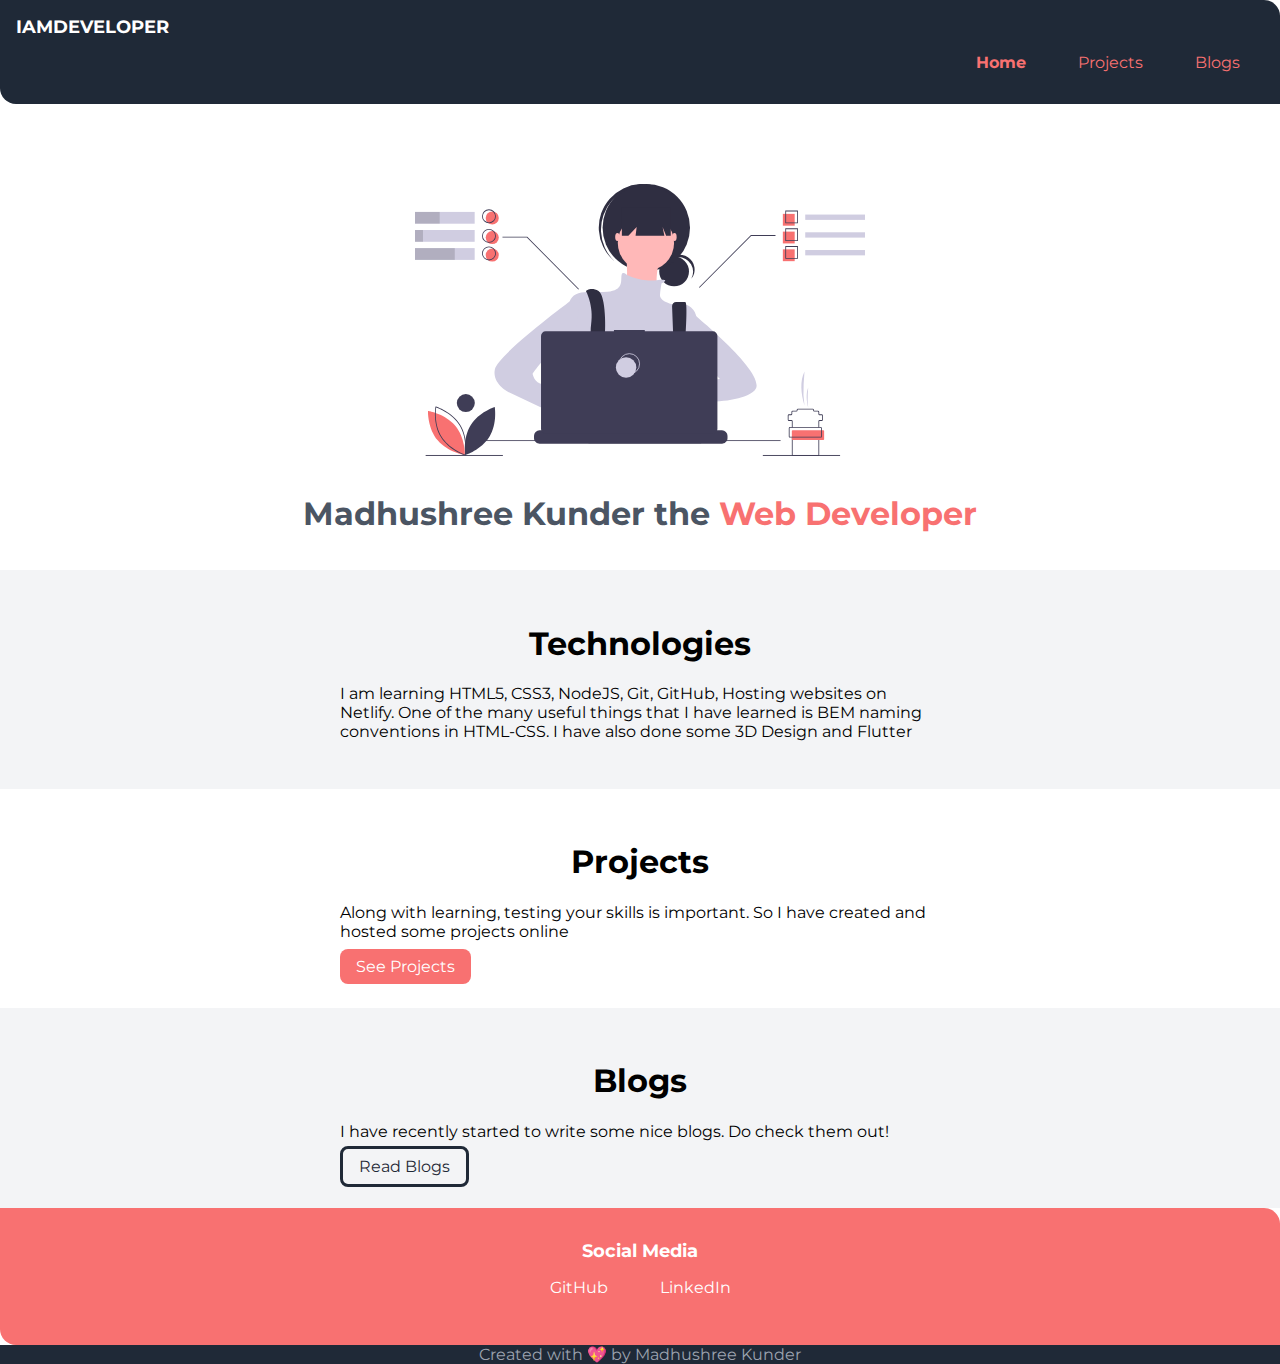
==== index.html @ 1f264f9d "added morse code project" ====
<!DOCTYPE html>
<html lang="en">

<head>
    <meta charset="UTF-8">
    <meta name="viewport" content="width=device-width, initial-scale=1.0">
    <title>Home | Madhushree Kunder</title>
    <link href="styles.css" rel="stylesheet">
</head>

<body>
    <nav class="navigation container">
        <div class="nav-brand ">IAMDEVELOPER</div>
        <ul class="list-non-bullet align-to-right ">
            <li class="list-item-inline">
                <a class="link link-active" href="/">Home</a>
            </li>
            <li class="list-item-inline">
                <a class="link" href="/projects.html">Projects</a>
            </li>
            <li class="list-item-inline">
                <a class="link" href="/blogs.html">Blogs</a>
            </li>
        </ul>
    </nav>


    <header class="hero">
        <img class="hero-img" src="images/hero-image.svg" />
        <h1 class="hero-heading">Madhushree Kunder the <span style="color: var(--primary-color)">Web Developer</span>
        </h1>
    </header>

    <section class="section ow">
        <div class="container container-center">
            <h1>Technologies</h1>
            <p>I am learning HTML5, CSS3, NodeJS, Git, GitHub, Hosting websites on Netlify. One of the many useful
                things that I have learned is BEM naming conventions in HTML-CSS. I have also done some 3D Design and
                Flutter </p>
        </div>
    </section>

    <section class="section">
        <div class="container container-center">
            <h1>Projects</h1>
            <p>Along with learning, testing your skills is important. So I have created and hosted some projects
                online </p>
            <a class=" link link-primary" href="/projects.html">See Projects</a>
        </div>
    </section>

    <section class="section ow">
        <div class="container container-center">
            <h1>Blogs</h1>
            <p>I have recently started to write some nice blogs. Do check them out!</p>
            <a class=" link link-secondary" href="/blogs.html">Read Blogs</a>
        </div>
    </section>

    <footer class="footer">
        <div class="footer-header ">Social Media</div>
        <ul class="social-links list-non-bullet">
            <li class="list-item-inline"><a class="link"
                    href="https://github.com/MadhushreeKunder/madhushree-kunder-portfolio">GitHub</a></li>
            <li class="list-item-inline"><a class="link"
                    href=https://www.linkedin.com/in/madhushree-kunder-5795951b1>LinkedIn</a></li>
            <!-- <li class="list-item-inline"><a class="link" href="/">linkedin</a></li> -->
        </ul>

    </footer>
    <div id="last-line">Created with 💖 by Madhushree Kunder</div>





</body>

</html>
---- styles.css ----
@import url("https://fonts.googleapis.com/css2?family=Montserrat:wght@400;700&display=swap");

:root {
  --primary-color: #f87171;
  --secondary-color: #1f2937;
  --dark-gray: #4b5563;
  --light-gray: #f3f4f6;
  --gray: #9CA3AF;
}

.padding-medium{
  padding: 2rem 0rem;
}

/* background-color: #1F2937; */
body {
  font-family: "Montserrat", sans-serif;
  margin: 0px;
}

hr {
  margin: 2rem 0rem;
}

/** container **/
.container {
  padding-left: 1rem;
  padding-right: 1rem;
}

.container-center {
  max-width: 600px;
  margin: auto;
}

/**links**/
.link {
  text-decoration: none;
  padding: 0.5rem 1rem;
  box-sizing: border-box;
  /* margin-top: 5rem; */
}

.link-primary {
  background-color: var(--primary-color);
  border-radius: 0.5rem;
  color: white;
}

.link-secondary {
  color: var(--secondary-color);
  border-radius: 0.5rem;
  border: 3px solid var(--secondary-color);
}

.link-third{
  background-color: var(--dark-gray);
  border-radius: 0.5rem;
  color: white;
}

.link-last {
  border-radius: 0.5rem;
  border: 3px solid var(--primary-color);
  color: var(--primary-color)
}





/**lists**/

.list-non-bullet {
  list-style: none;
}

.list-item-inline {
  display: inline;
  padding: 0rem 0.5rem;
}

/** navigation **/

.navigation {
  background-color: var(--secondary-color);
  color: white;
  padding: 1rem;
  border-bottom-left-radius: 1rem;
  border-top-right-radius: 1rem;
}

.navigation .link {
  color: var(--primary-color);
}

.align-to-right {
  text-align: right;
}

.nav-brand {
  font-weight: bold;
  font-size: 1.1rem;
}

.link-active {
  font-weight: bold;
}

/** header **/

.hero {
  padding: 1rem;
  padding-top: 5rem;
}

.hero .hero-img {
  max-width: 450px;
  margin: auto;
  display: block;
}

.hero .hero-heading {
  padding-top: 1rem;
  text-align: center;
  color: var(--dark-gray);
}


/** sections **/

.section {
  padding: 2rem;
}

.section h1 {
  text-align: center;
}

.ow {
  background-color: var(--light-gray);
}

.blog-header{
  text-align: center;
}


/** footer **/

.footer {
  background-color: var(--primary-color);
  padding: 2rem 1rem;
  text-align: center;
  color: white;
  border-top-right-radius: 1rem;
  border-bottom-left-radius: 1rem;
}

.footer .link {
  color: white;
}

.footer ul {
  padding-inline-start: 0px;
}

.footer .footer-header{
  font-weight: bold;
  font-size: large;
}

#last-line{
  background-color: var(--secondary-color);
  text-align: center;
  color: var(--gray);
}
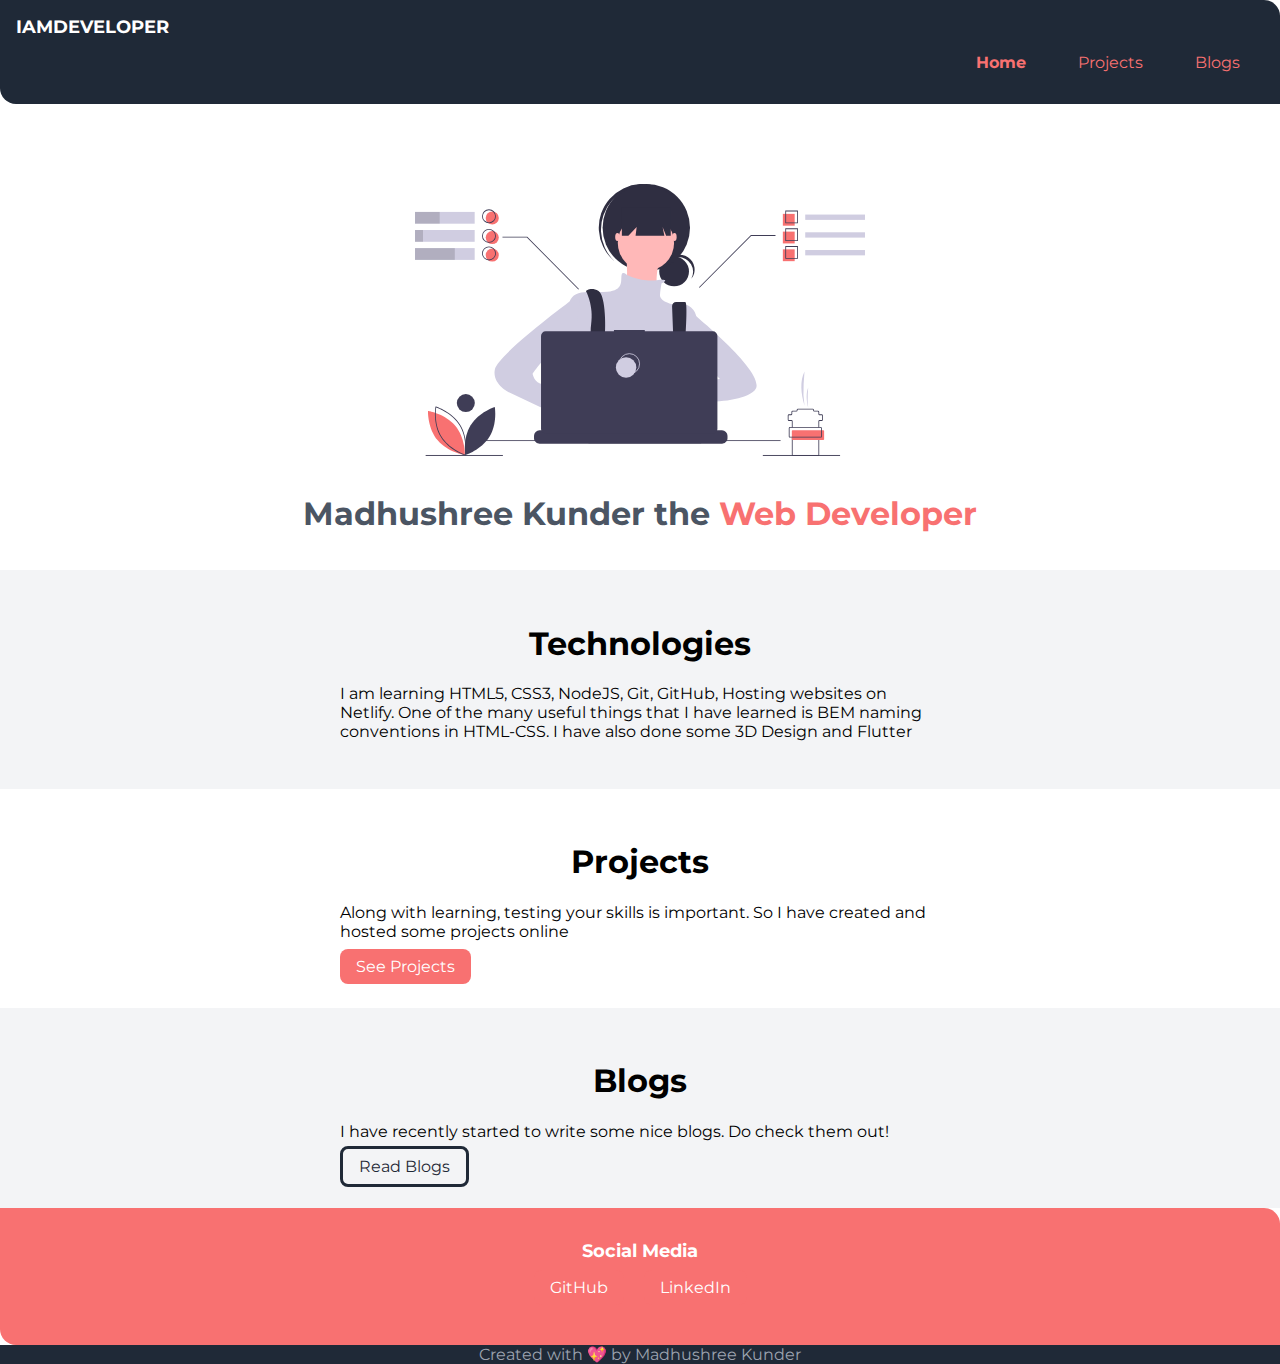
==== commit 6e10d84b: "styled buttons" ====
--- a/index.html
+++ b/index.html
@@ -6,6 +6,7 @@
     <meta name="viewport" content="width=device-width, initial-scale=1.0">
     <title>Home | Madhushree Kunder</title>
     <link href="styles.css" rel="stylesheet">
+    <link href="images/me new4.png" rel="icon">
 </head>
 
 <body>
@@ -31,6 +32,7 @@
         </h1>
     </header>
 
+
     <section class="section ow">
         <div class="container container-center">
             <h1>Technologies</h1>
@@ -45,7 +47,7 @@
             <h1>Projects</h1>
             <p>Along with learning, testing your skills is important. So I have created and hosted some projects
                 online </p>
-            <a class=" link link-primary" href="/projects.html">See Projects</a>
+            <a class=" link link-primary btn" href="/projects.html">See Projects</a>
         </div>
     </section>
 
@@ -53,16 +55,15 @@
         <div class="container container-center">
             <h1>Blogs</h1>
             <p>I have recently started to write some nice blogs. Do check them out!</p>
-            <a class=" link link-secondary" href="/blogs.html">Read Blogs</a>
+            <a class=" link link-secondary btn-2" href="/blogs.html">Read Blogs</a>
         </div>
     </section>
 
     <footer class="footer">
-        <div class="footer-header ">Social Media</div>
+        <div class="footer-header">Social Media</div>
         <ul class="social-links list-non-bullet">
-            <li class="list-item-inline"><a class="link"
-                    href="https://github.com/MadhushreeKunder/madhushree-kunder-portfolio">GitHub</a></li>
-            <li class="list-item-inline"><a class="link"
+            <li class="list-item-inline"><a class="link link-primary btn" href="https://github.com/MadhushreeKunder">GitHub</a></li>
+            <li class="list-item-inline"><a class="link link-primary btn"
                     href=https://www.linkedin.com/in/madhushree-kunder-5795951b1>LinkedIn</a></li>
             <!-- <li class="list-item-inline"><a class="link" href="/">linkedin</a></li> -->
         </ul>
--- a/styles.css
+++ b/styles.css
@@ -5,10 +5,13 @@
   --secondary-color: #1f2937;
   --dark-gray: #4b5563;
   --light-gray: #f3f4f6;
-  --gray: #9CA3AF;
+  --gray: #9ca3af;
+  --btn-click-color: #ef4444;
+  --btn-click-color-gray:#6B7280;
+  --width-break: 600px;
 }
 
-.padding-medium{
+.padding-medium {
   padding: 2rem 0rem;
 }
 
@@ -33,6 +36,13 @@
   margin: auto;
 }
 
+/* .container-center-two{
+  max-width: 850px;
+  margin:auto;
+} */
+
+/* this was to shorten the nav bar and footer but its bot looking good that way, change it in the future */
+
 /**links**/
 .link {
   text-decoration: none;
@@ -53,7 +63,7 @@
   border: 3px solid var(--secondary-color);
 }
 
-.link-third{
+.link-third {
   background-color: var(--dark-gray);
   border-radius: 0.5rem;
   color: white;
@@ -62,12 +72,24 @@
 .link-last {
   border-radius: 0.5rem;
   border: 3px solid var(--primary-color);
-  color: var(--primary-color)
+  color: var(--primary-color);
 }
 
+.link-active {
+  font-weight: bold;
+}
 
+.btn:active {
+  background-color: var(--btn-click-color);
+  box-shadow: 0 5px #666;
+  transform: translateY(4px);
+}
 
-
+.btn-2:active{
+  background-color: var(--btn-click-color-gray);
+  box-shadow: 0 5px #666;
+  transform: translateY(4px);
+}
 
 /**lists**/
 
@@ -103,10 +125,6 @@
   font-size: 1.1rem;
 }
 
-.link-active {
-  font-weight: bold;
-}
-
 /** header **/
 
 .hero {
@@ -115,6 +133,7 @@
 }
 
 .hero .hero-img {
+  width: 100%;
   max-width: 450px;
   margin: auto;
   display: block;
@@ -126,11 +145,12 @@
   color: var(--dark-gray);
 }
 
-
 /** sections **/
 
 .section {
   padding: 2rem;
+  /* max-width: var(--width-break);
+  margin: auto; */
 }
 
 .section h1 {
@@ -141,10 +161,9 @@
   background-color: var(--light-gray);
 }
 
-.blog-header{
+.blog-header {
   text-align: center;
 }
-
 
 /** footer **/
 
@@ -165,13 +184,13 @@
   padding-inline-start: 0px;
 }
 
-.footer .footer-header{
+.footer .footer-header {
   font-weight: bold;
   font-size: large;
 }
 
-#last-line{
+#last-line {
   background-color: var(--secondary-color);
   text-align: center;
   color: var(--gray);
-}+}
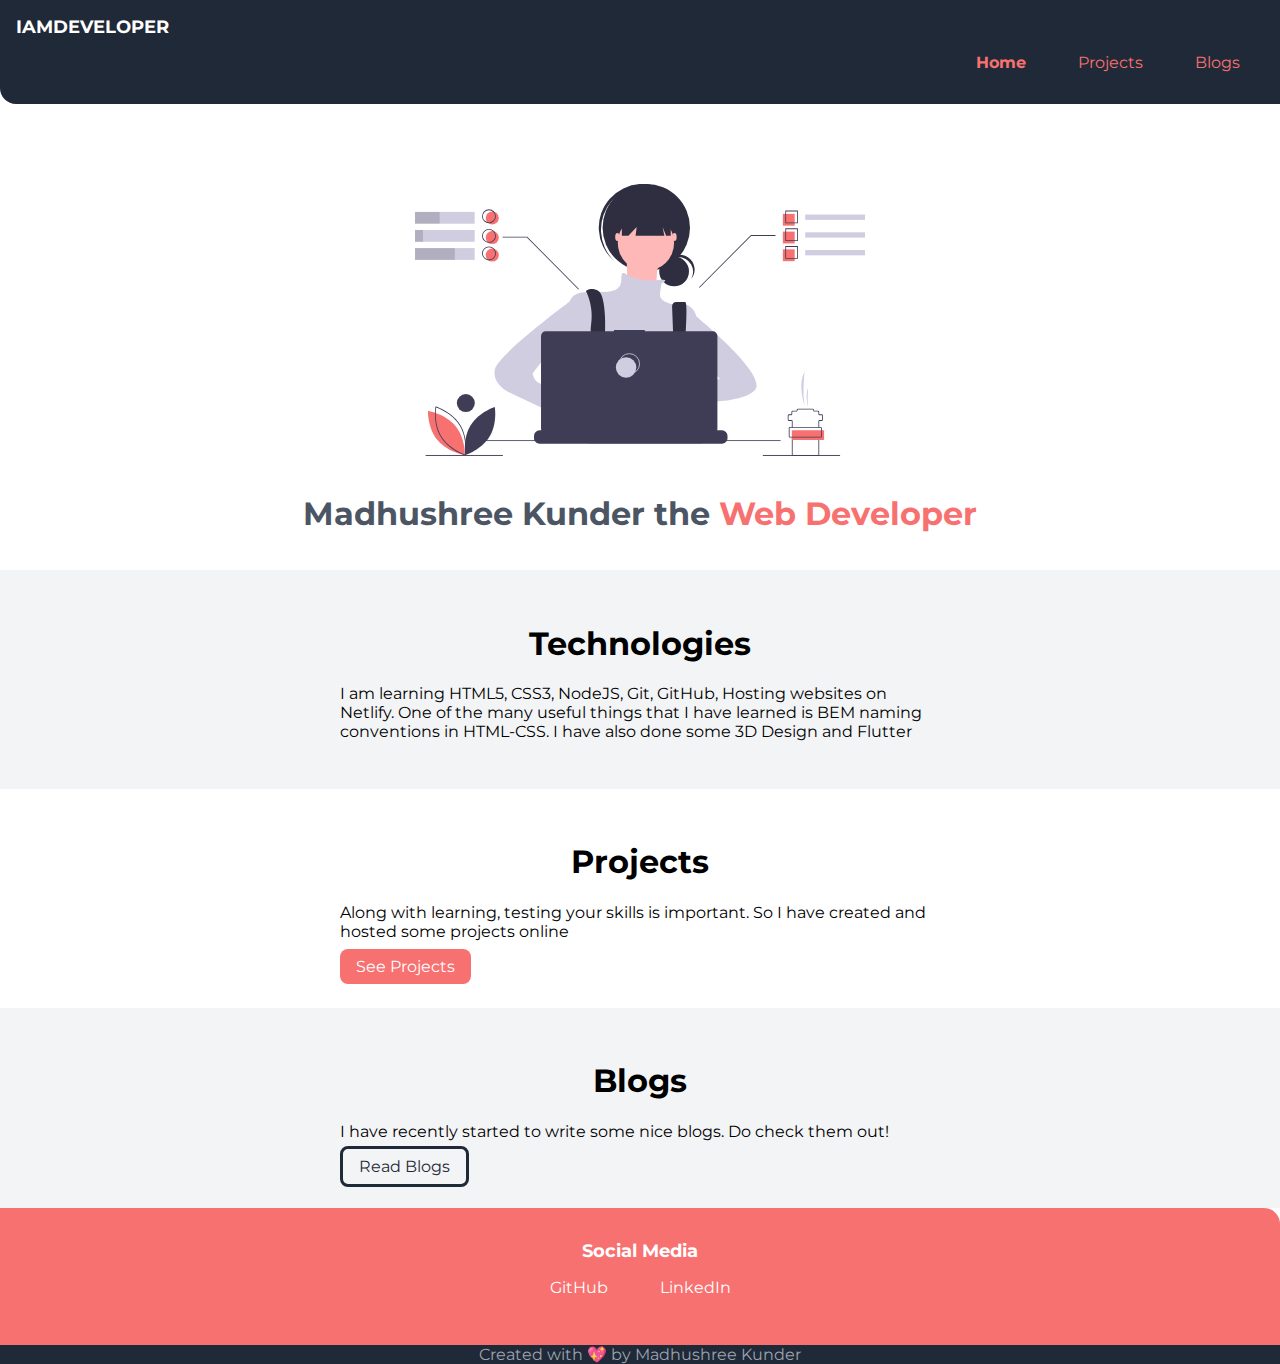
==== commit 5e59b548: "update:tab icon" ====
--- a/index.html
+++ b/index.html
@@ -6,7 +6,7 @@
     <meta name="viewport" content="width=device-width, initial-scale=1.0">
     <title>Home | Madhushree Kunder</title>
     <link href="styles.css" rel="stylesheet">
-    <link href="images/me new4.png" rel="icon">
+    <link href="images/tab-icon-mk.png" rel="icon">
 </head>
 
 <body>
--- a/styles.css
+++ b/styles.css
@@ -7,12 +7,12 @@
   --light-gray: #f3f4f6;
   --gray: #9ca3af;
   --btn-click-color: #ef4444;
-  --btn-click-color-gray:#6B7280;
+  --btn-click-color-gray: #6b7280;
   --width-break: 600px;
 }
 
 .padding-medium {
-  padding: 2rem 0rem;
+  padding: 2rem 2rem;
 }
 
 /* background-color: #1F2937; */
@@ -85,7 +85,7 @@
   transform: translateY(4px);
 }
 
-.btn-2:active{
+.btn-2:active {
   background-color: var(--btn-click-color-gray);
   box-shadow: 0 5px #666;
   transform: translateY(4px);
@@ -102,6 +102,10 @@
   padding: 0rem 0.5rem;
 }
 
+ol {
+  padding-inline-start: 20px;
+}
+
 /** navigation **/
 
 .navigation {
@@ -109,7 +113,7 @@
   color: white;
   padding: 1rem;
   border-bottom-left-radius: 1rem;
-  border-top-right-radius: 1rem;
+  /* border-top-right-radius: 1rem; */
 }
 
 .navigation .link {
@@ -173,7 +177,7 @@
   text-align: center;
   color: white;
   border-top-right-radius: 1rem;
-  border-bottom-left-radius: 1rem;
+  /* border-bottom-left-radius: 1rem; */
 }
 
 .footer .link {
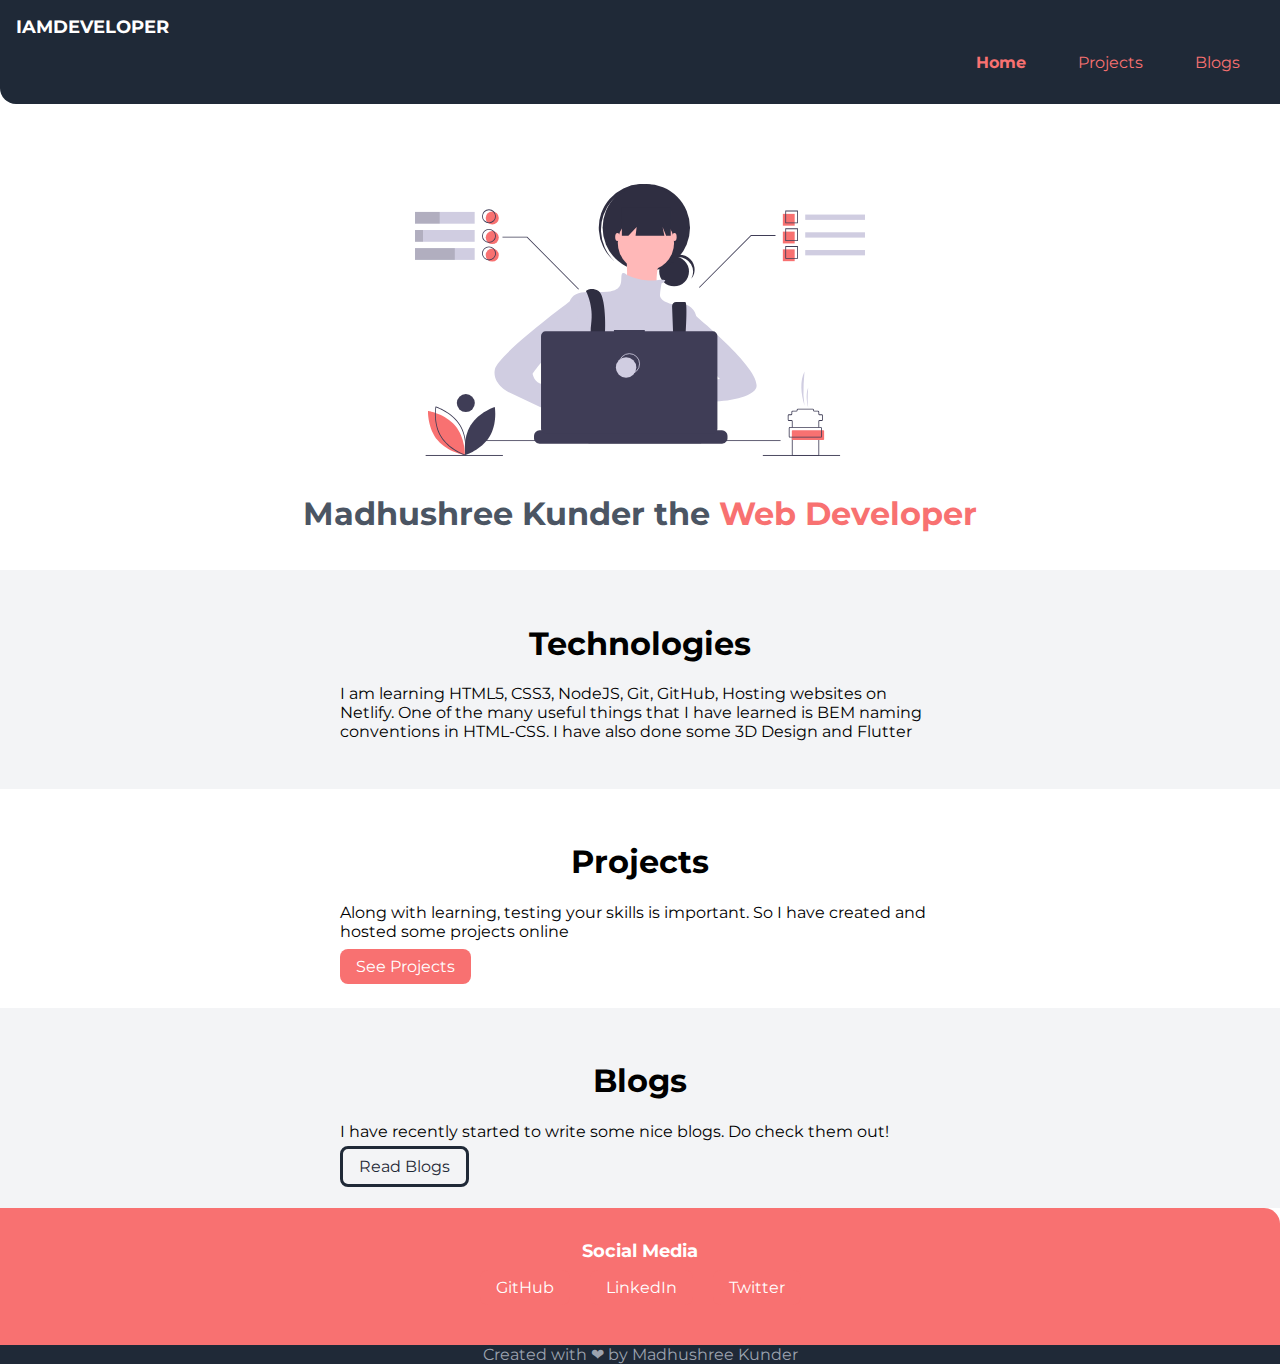
==== commit 469706fc: "added twitter link and last line emoji changed" ====
--- a/index.html
+++ b/index.html
@@ -25,7 +25,7 @@
         </ul>
     </nav>
 
-
+    
     <header class="hero">
         <img class="hero-img" src="images/hero-image.svg" />
         <h1 class="hero-heading">Madhushree Kunder the <span style="color: var(--primary-color)">Web Developer</span>
@@ -65,11 +65,12 @@
             <li class="list-item-inline"><a class="link link-primary btn" href="https://github.com/MadhushreeKunder">GitHub</a></li>
             <li class="list-item-inline"><a class="link link-primary btn"
                     href=https://www.linkedin.com/in/madhushree-kunder-5795951b1>LinkedIn</a></li>
+            <li class="list-item-inline"><a class="link link-primary btn" href="https://twitter.com/Madhushree_K5">Twitter</a></li>        
             <!-- <li class="list-item-inline"><a class="link" href="/">linkedin</a></li> -->
         </ul>
 
     </footer>
-    <div id="last-line">Created with 💖 by Madhushree Kunder</div>
+    <div id="last-line">Created with ❤ by Madhushree Kunder</div>
 
 
 
